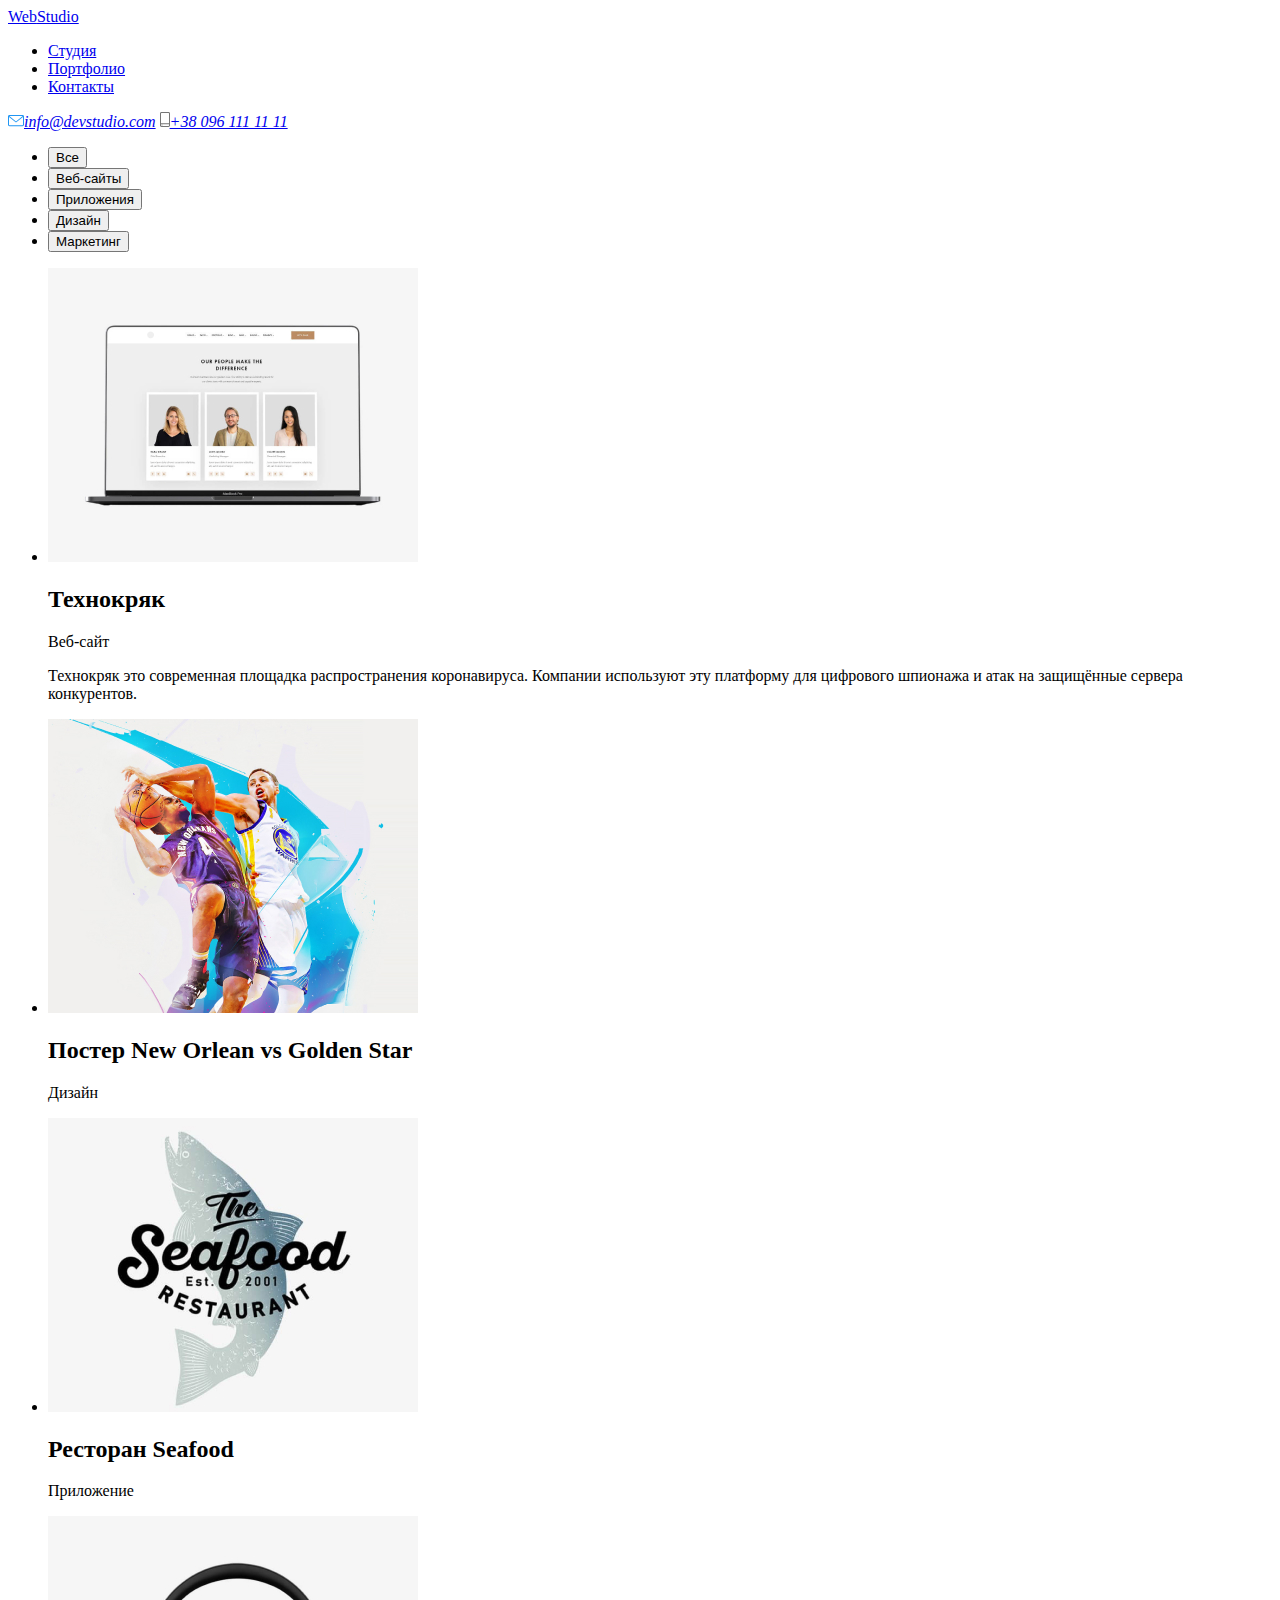
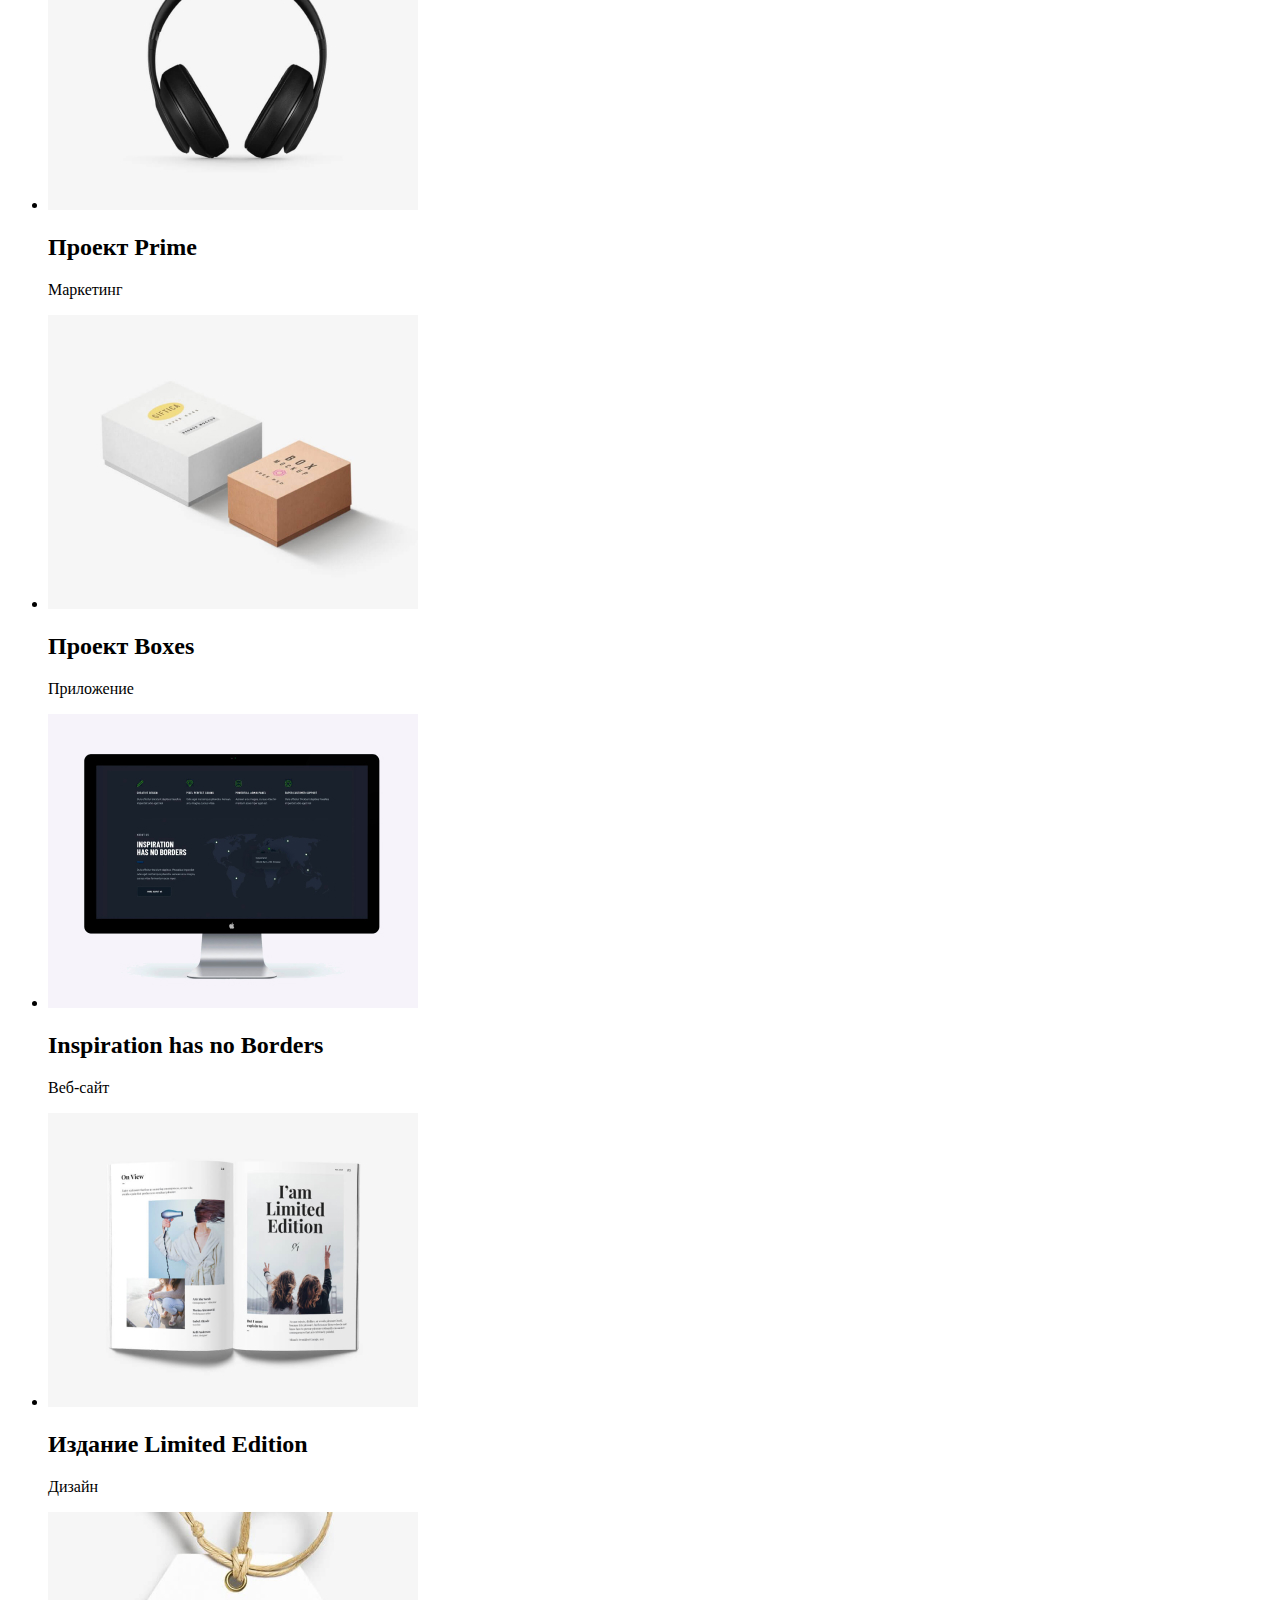
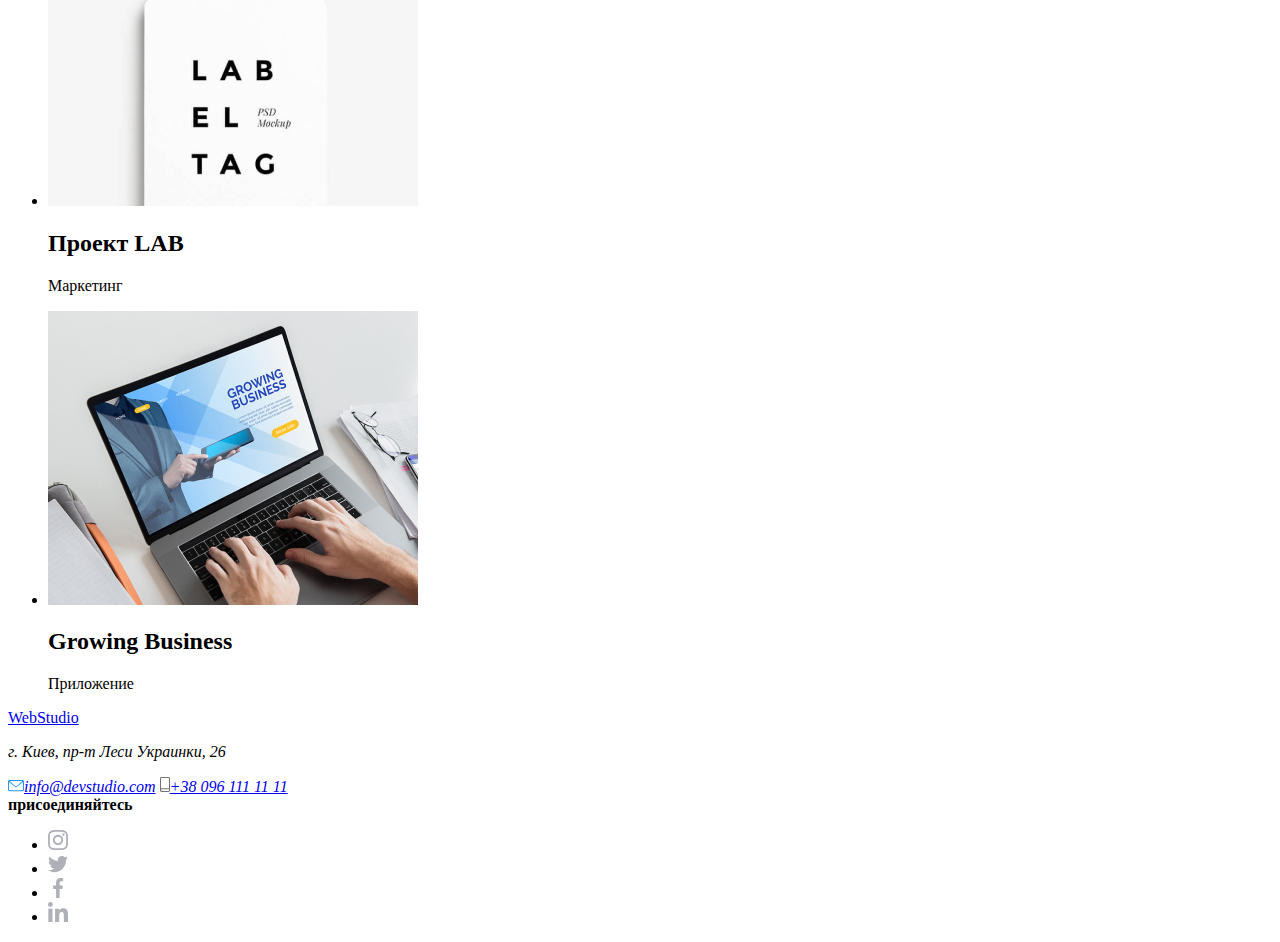
==== portfolio.html @ e0ac9408 "portfolio" ====
<!DOCTYPE html>
<html lang="ru">
  <head>
    <meta charset="UTF-8" />
    <meta name="viewport" content="width=device-width, initial-scale=1.0" />
    <title>Document</title>
  </head>

  <body>
    <header>
      <nav>
        <a href="./index.html" lang="en"><span>Web</span>Studio</a>
        <ul>
          <li><a href="./index.html">Студия</a></li>
          <li><a href="./portfolio.html">Портфолио</a></li>
          <li><a href="#">Контакты</a></li>
        </ul>
      </nav>
      <address>
        <a href="mailto:info@devstudio.com"
          ><img src="./image/envelope.svg" alt="адреса" />info@devstudio.com</a
        >
        <a href="tel:+380961111111"
          ><img src="./image/smartphone.svg" alt="телефон" />+38 096 111 11
          11</a
        >
      </address>
    </header>
    <main>
      <section>
        <h1 hidden>Портфоліо</h1>
        <div>
          <ul>
            <li><button>Все</button></li>
            <li><button>Веб-сайты</button></li>
            <li><button>Приложения</button></li>
            <li><button>Дизайн</button></li>
            <li><button>Маркетинг</button></li>
          </ul>
        </div>
        <ul>
          <li>
            <img src="./image-portfolio/img-portflio-1.jpg" alt="Лептоп" />
            <h2>Технокряк</h2>
            <p>Веб-сайт</p>
            <p>
              Технокряк это современная площадка распространения коронавируса.
              Компании используют эту платформу для цифрового шпионажа и атак на
              защищённые сервера конкурентов.
            </p>
          </li>
          <li>
            <img
              src="./image-portfolio/img-portflio-2.jpg"
              alt="Гра в баскетбол"
            />
            <h2>Постер New Orlean vs Golden Star</h2>
            <p>Дизайн</p>
          </li>
          <li>
            <img
              src="./image-portfolio/img-portflio-3.jpg"
              alt="Логотип ресторану"
            />
            <h2>Ресторан Seafood</h2>
            <p>Приложение</p>
          </li>
          <li>
            <img src="./image-portfolio/img-portflio-4.jpg" alt="Наушники" />
            <h2>Проект Prime</h2>
            <p>Маркетинг</p>
          </li>
          <li>
            <img src="./image-portfolio/img-portflio-5.jpg" alt="Дві коробки" />
            <h2>Проект Boxes</h2>
            <p>Приложение</p>
          </li>
          <li>
            <img src="./image-portfolio/img-portflio-6.jpg" alt="Монітор" />
            <h2>Inspiration has no Borders</h2>
            <p>Веб-сайт</p>
          </li>
          <li>
            <img
              src="./image-portfolio/img-portflio-7.jpg"
              alt="Розкрита книга"
            />
            <h2>Издание Limited Edition</h2>
            <p>Дизайн</p>
          </li>
          <li>
            <img src="./image-portfolio/img-portflio-8.jpg" alt="Бірка" />
            <h2>Проект LAB</h2>
            <p>Маркетинг</p>
          </li>
          <li>
            <img
              src="./image-portfolio/img-portflio-9.jpg"
              alt="Нобота на ноутбуці"
            />
            <h2>Growing Business</h2>
            <p>Приложение</p>
          </li>
        </ul>
      </section>
    </main>
    <footer>
      <div>
        <a href="./index.html" lang="en"><span>Web</span>Studio</a>

        <address>
          <p>г. Киев, пр-т Леси Украинки, 26</p>
          <a href="mailto:info@devstudio.com"
            ><img
              src="./image/envelope.svg"
              alt="адреса"
            />info@devstudio.com</a
          >
          <a href="tel:+380961111111"
            ><img src="./image/smartphone.svg" alt="телефон" />+38 096 111 11
            11</a
          >
        </address>
      </div>
      <div>
        <b>присоединяйтесь</b>
        <ul>
          <li>
            <a href="" aria-label="instagram"
              ><img src="./image/instagram.svg" alt="іконка інстаграм"
            /></a>
          </li>
          <li>
            <a href="" aria-label="twitter"
              ><img src="./image/twitter.svg" alt="іконка твітер"
            /></a>
          </li>
          <li>
            <a href="" aria-label="facebook"
              ><img src="./image/facebook.svg" alt="іконка фейсбук"
            /></a>
          </li>
          <li>
            <a href="" aria-label="linkedin"
              ><img src="./image/linkedin.svg" alt="іконка лінкенін"
            /></a>
          </li>
        </ul>
      </div>
    </footer>
  </body>
</html>
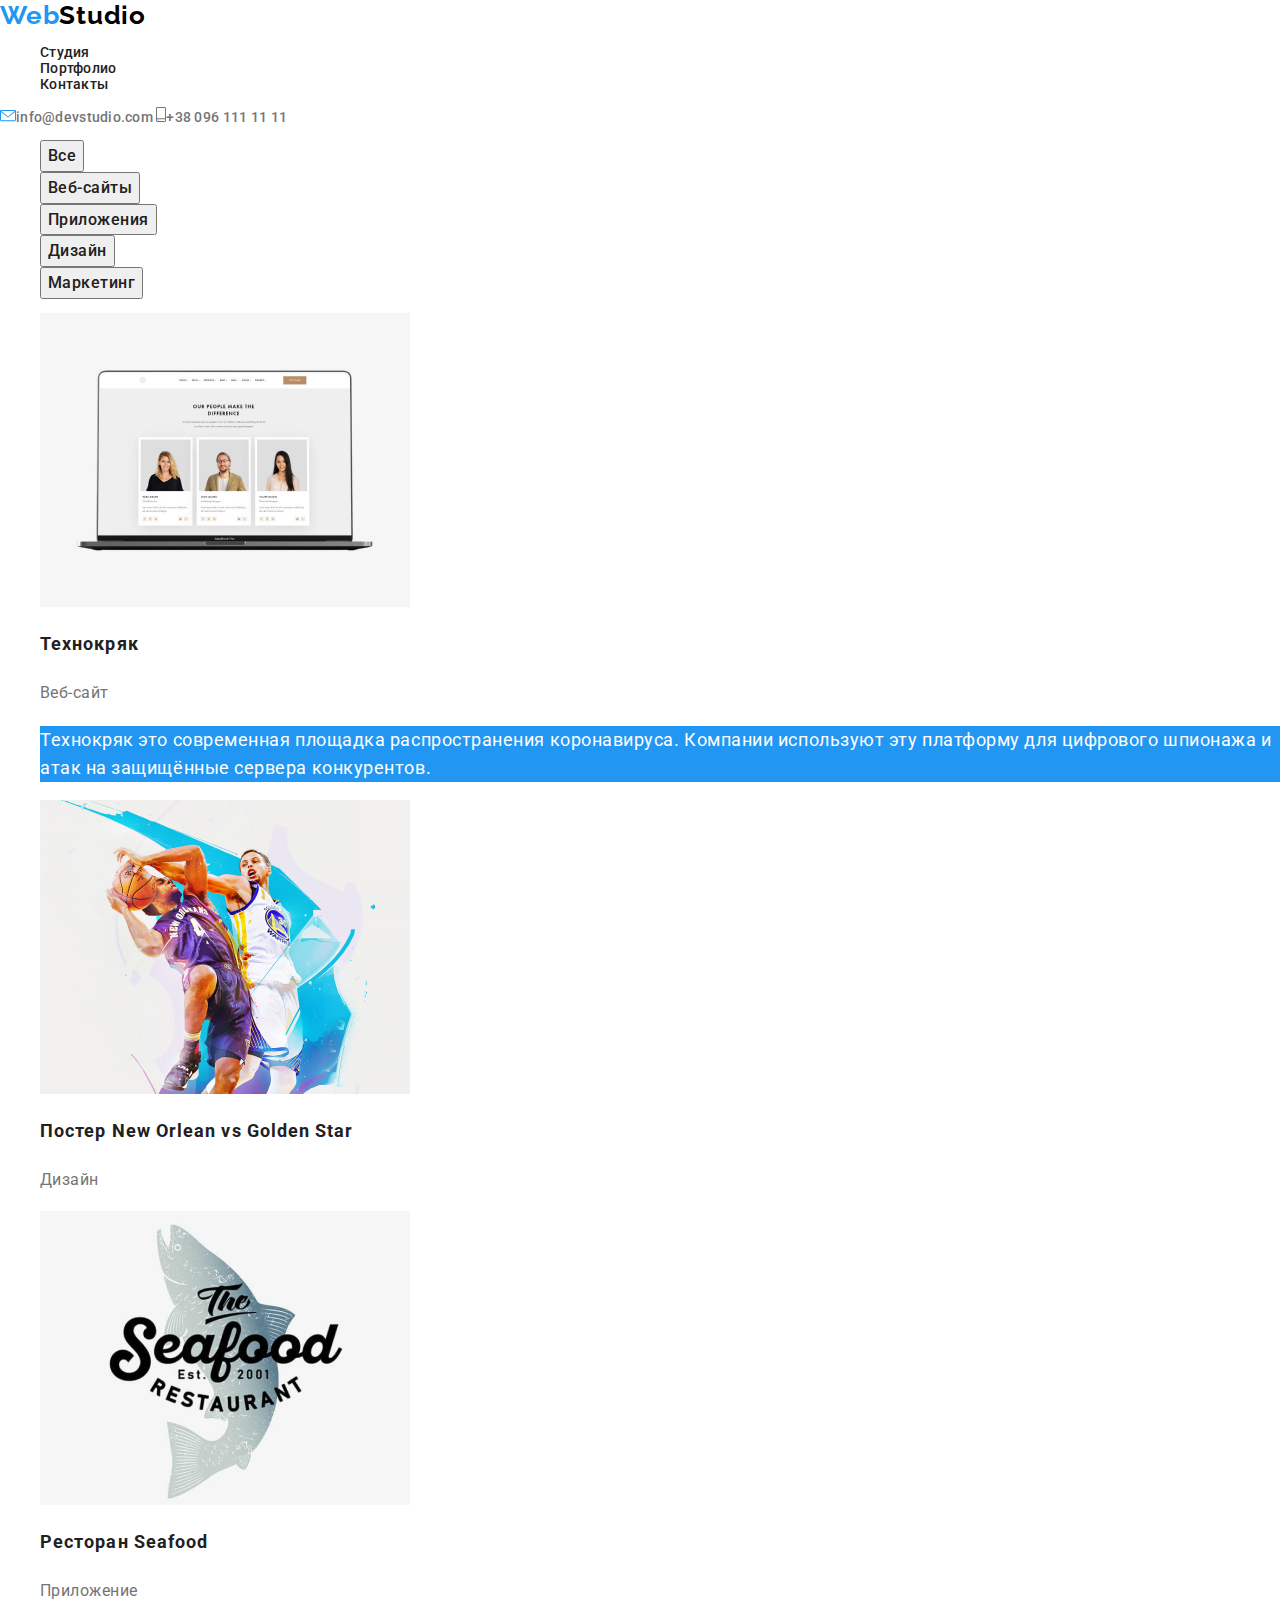
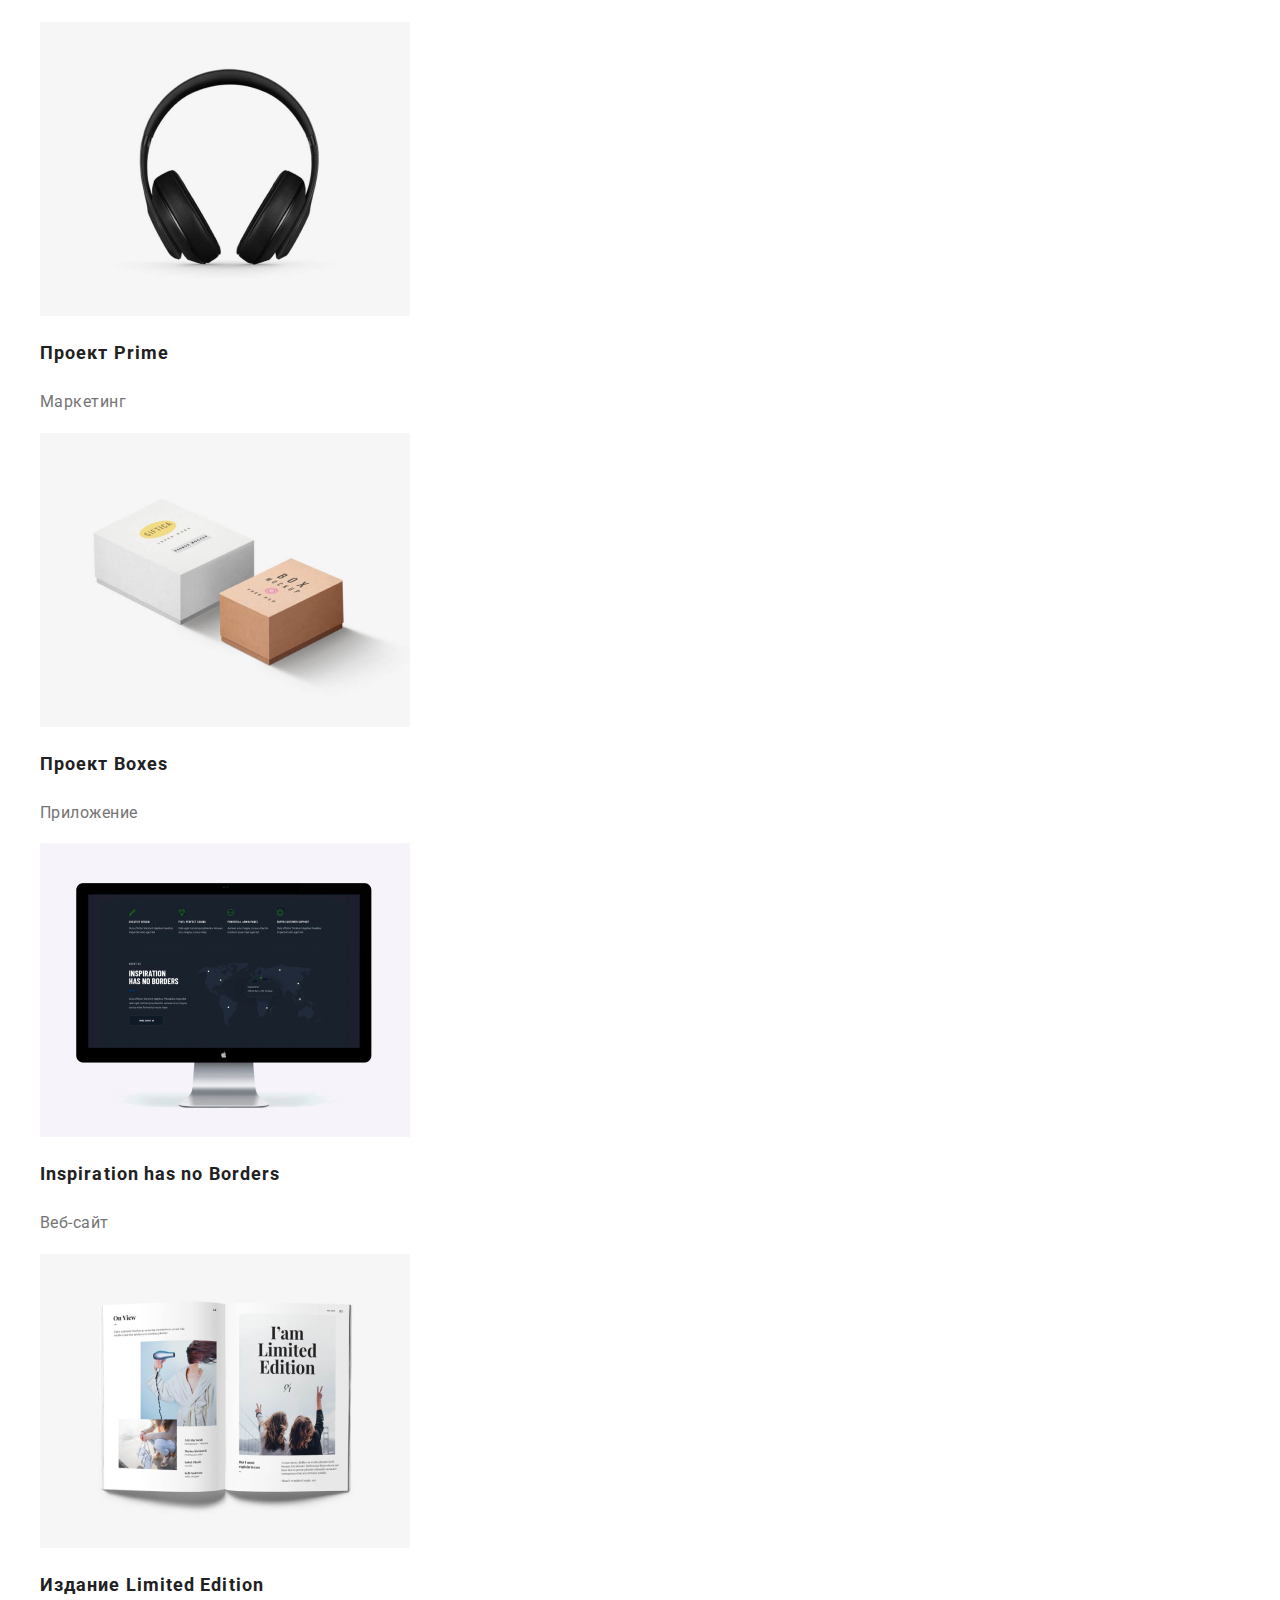
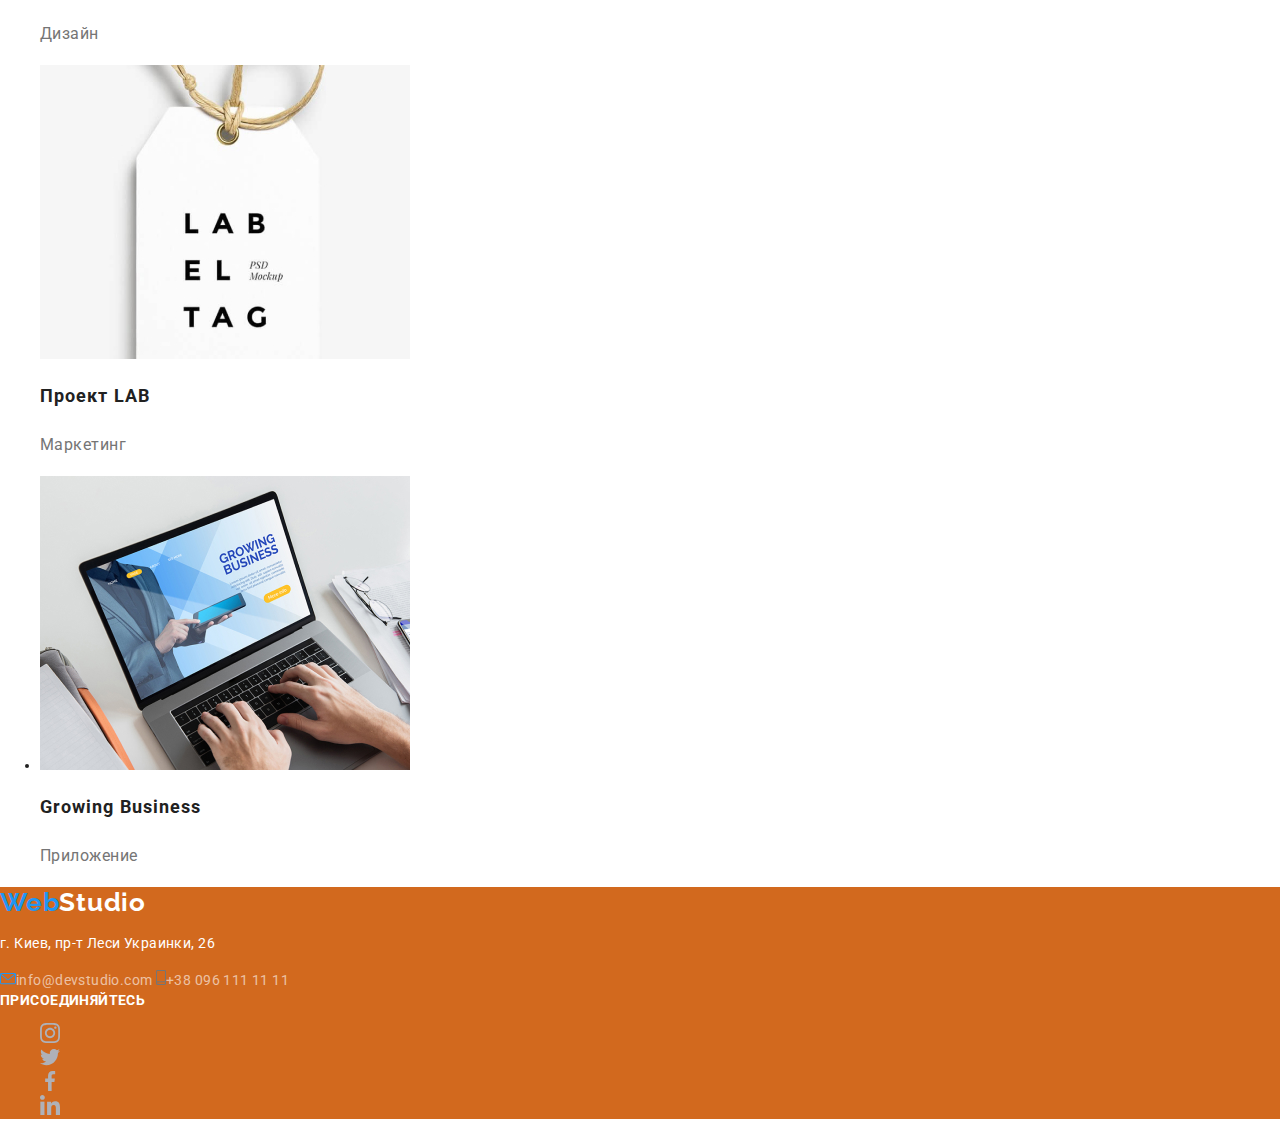
==== commit b8bf26ba: "work-2-done" ====
--- a/portfolio.html
+++ b/portfolio.html
@@ -4,146 +4,141 @@
     <meta charset="UTF-8" />
     <meta name="viewport" content="width=device-width, initial-scale=1.0" />
     <title>Document</title>
+    <link
+      href="https://fonts.googleapis.com/css2?family=Raleway:wght@700&family=Roboto:wght@400;500;700;900&display=swap"
+      rel="stylesheet"
+    />
+<link rel="stylesheet" href="./css/normalize.css" />
+    <link rel="stylesheet" href="./css/stylesheet.css" />
+  
   </head>
 
   <body>
-    <header>
-      <nav>
-        <a href="./index.html" lang="en"><span>Web</span>Studio</a>
-        <ul>
-          <li><a href="./index.html">Студия</a></li>
-          <li><a href="./portfolio.html">Портфолио</a></li>
-          <li><a href="#">Контакты</a></li>
+    <header class="header">
+      <nav class="navigation">
+        <a class="link navigation-logo" href="./index.html" lang="en"><span
+            class="navigation-logo-text">Web</span>Studio</a>
+        <ul class="list navigation-list">
+          <li>
+            <a class="link navigation-list-link" href="./index.html">Студия</a>
+          </li>
+          <li><a class="link navigation-list-link"" href=" ./portfolio.html">Портфолио</a></li>
+          <li><a class="link navigation-list-link"" href=" #">Контакты</a></li>
         </ul>
       </nav>
-      <address>
-        <a href="mailto:info@devstudio.com"
-          ><img src="./image/envelope.svg" alt="адреса" />info@devstudio.com</a
-        >
-        <a href="tel:+380961111111"
-          ><img src="./image/smartphone.svg" alt="телефон" />+38 096 111 11
-          11</a
-        >
+      <address class="address">
+        <a class="link address-link-mail" href="mailto:info@devstudio.com"><img src="./image/envelope.svg"
+            alt="адреса" />info@devstudio.com</a>
+        <a class="link address-link-tel" href="tel:+380961111111"><img src="./image/smartphone.svg" alt="телефон" />+38 096
+          111 11
+          11</a>
       </address>
     </header>
     <main>
-      <section>
+      <section class="portfolio">
         <h1 hidden>Портфоліо</h1>
         <div>
-          <ul>
-            <li><button>Все</button></li>
-            <li><button>Веб-сайты</button></li>
-            <li><button>Приложения</button></li>
-            <li><button>Дизайн</button></li>
-            <li><button>Маркетинг</button></li>
+          <ul class="portfolio-list-button">
+            <li class="list portfolio-list-item"><button class="portfolio-button">Все</button></li>
+            <li class="list portfolio-list-item"><button class="portfolio-button">Веб-сайты</button></li>
+            <li class="list portfolio-list-item"><button class="portfolio-button">Приложения</button></li>
+            <li class="list portfolio-list-item"><button class="portfolio-button">Дизайн</button></li>
+            <li class="list portfolio-list-item"><button class="portfolio-button">Маркетинг</button></li>
           </ul>
         </div>
-        <ul>
-          <li>
+        <ul class="project-list">
+          <li class="list project-list-item">
             <img src="./image-portfolio/img-portflio-1.jpg" alt="Лептоп" />
-            <h2>Технокряк</h2>
-            <p>Веб-сайт</p>
-            <p>
+            <h2 class="project-title">Технокряк</h2>
+            <p class="project-text">Веб-сайт</p>
+            <p class="project-text-hover">
               Технокряк это современная площадка распространения коронавируса.
               Компании используют эту платформу для цифрового шпионажа и атак на
               защищённые сервера конкурентов.
             </p>
           </li>
-          <li>
+          <li class="list project-list-item">
             <img
               src="./image-portfolio/img-portflio-2.jpg"
               alt="Гра в баскетбол"
             />
-            <h2>Постер New Orlean vs Golden Star</h2>
-            <p>Дизайн</p>
+            <h2 class="project-title">Постер New Orlean vs Golden Star</h2>
+            <p class="project-text">Дизайн</p>
           </li>
-          <li>
+          <li class="list project-list-item">
             <img
               src="./image-portfolio/img-portflio-3.jpg"
               alt="Логотип ресторану"
             />
-            <h2>Ресторан Seafood</h2>
-            <p>Приложение</p>
+            <h2 class="project-title">Ресторан Seafood</h2>
+            <p class="project-text">Приложение</p>
           </li>
-          <li>
+          <li class="list project-list-item">
             <img src="./image-portfolio/img-portflio-4.jpg" alt="Наушники" />
-            <h2>Проект Prime</h2>
-            <p>Маркетинг</p>
+            <h2 class="project-title">Проект Prime</h2>
+            <p class="project-text">Маркетинг</p>
           </li>
-          <li>
+          <li class="list project-list-item">
             <img src="./image-portfolio/img-portflio-5.jpg" alt="Дві коробки" />
-            <h2>Проект Boxes</h2>
-            <p>Приложение</p>
+            <h2 class="project-title">Проект Boxes</h2>
+            <p class="project-text">Приложение</p>
           </li>
-          <li>
+          <li class="list project-list-item">
             <img src="./image-portfolio/img-portflio-6.jpg" alt="Монітор" />
-            <h2>Inspiration has no Borders</h2>
-            <p>Веб-сайт</p>
+            <h2 class="project-title">Inspiration has no Borders</h2>
+            <p class="project-text">Веб-сайт</p>
           </li>
-          <li>
+          <li class="list project-list-item">
             <img
               src="./image-portfolio/img-portflio-7.jpg"
               alt="Розкрита книга"
             />
-            <h2>Издание Limited Edition</h2>
-            <p>Дизайн</p>
+            <h2 class="project-title">Издание Limited Edition</h2>
+            <p class="project-text">Дизайн</p>
           </li>
-          <li>
+          <li class="list project-list-item">
             <img src="./image-portfolio/img-portflio-8.jpg" alt="Бірка" />
-            <h2>Проект LAB</h2>
-            <p>Маркетинг</p>
+            <h2 class="project-title">Проект LAB</h2>
+            <p class="project-text">Маркетинг</p>
           </li>
           <li>
             <img
               src="./image-portfolio/img-portflio-9.jpg"
-              alt="Нобота на ноутбуці"
+              alt="Робота на ноутбуці"
             />
-            <h2>Growing Business</h2>
-            <p>Приложение</p>
+            <h2 class="project-title">Growing Business</h2>
+            <p class="project-text">Приложение</p>
           </li>
         </ul>
       </section>
     </main>
-    <footer>
+    <footer class="footer">
       <div>
-        <a href="./index.html" lang="en"><span>Web</span>Studio</a>
-
-        <address>
-          <p>г. Киев, пр-т Леси Украинки, 26</p>
-          <a href="mailto:info@devstudio.com"
-            ><img
-              src="./image/envelope.svg"
-              alt="адреса"
-            />info@devstudio.com</a
-          >
-          <a href="tel:+380961111111"
-            ><img src="./image/smartphone.svg" alt="телефон" />+38 096 111 11
-            11</a
-          >
+        <a class="link footer-logo" href="./index.html" lang="en"><span class="navigation-logo-text">Web</span>Studio</a>
+    
+        <address class="footer-address">
+          <p class="footer-address-text">г. Киев, пр-т Леси Украинки, 26</p>
+          <a class="link footer-address-mail" href="mailto:info@devstudio.com"><img src="./image/envelope.svg"
+              alt="адреса" />info@devstudio.com</a>
+          <a class="link footer-address-tel" href="tel:+380961111111"><img src="./image/smartphone.svg" alt="телефон" />+38
+            096 111 11
+            11</a>
         </address>
       </div>
       <div>
-        <b>присоединяйтесь</b>
-        <ul>
+        <b class="footer-social">присоединяйтесь</b>
+        <ul class="list">
           <li>
-            <a href="" aria-label="instagram"
-              ><img src="./image/instagram.svg" alt="іконка інстаграм"
-            /></a>
+            <a href="" aria-label="instagram"><img src="./image/instagram.svg" alt="іконка інстаграм" /></a>
           </li>
           <li>
-            <a href="" aria-label="twitter"
-              ><img src="./image/twitter.svg" alt="іконка твітер"
-            /></a>
+            <a href="" aria-label="twitter"><img src="./image/twitter.svg" alt="іконка твітер" /></a>
           </li>
           <li>
-            <a href="" aria-label="facebook"
-              ><img src="./image/facebook.svg" alt="іконка фейсбук"
-            /></a>
+            <a href="" aria-label="facebook"><img src="./image/facebook.svg" alt="іконка фейсбук" /></a>
           </li>
           <li>
-            <a href="" aria-label="linkedin"
-              ><img src="./image/linkedin.svg" alt="іконка лінкенін"
-            /></a>
+            <a href="" aria-label="linkedin"><img src="./image/linkedin.svg" alt="іконка лінкенін" /></a>
           </li>
         </ul>
       </div>
--- a/css/stylesheet.css
+++ b/css/stylesheet.css
@@ -0,0 +1,226 @@
+:root {
+  --font-title: "Roboto", sans-serif;
+  --font-logo: "Raleway", sans-serif;
+  --title-dark-theme-color: #ffffff;
+  --title-light-theme-color: #212121;
+  --accent: #2196f3;
+  --text-color: #757575;
+}
+
+body {
+  background-color: #ffffff;
+  color: var(--title-light-theme-color);
+  font-family: var(--font-title);
+  font-style: normal;
+  font-weight: 500;
+  font-size: 14px;
+  line-height: 1.14;
+  letter-spacing: 0.02em;
+}
+.list {
+  list-style: none;
+}
+.link {
+  text-decoration: none;
+}
+/* Hedear */
+.navigation-logo {
+  font-family: var(--font-logo);
+  font-style: normal;
+  font-weight: 700;
+  font-size: 26px;
+  line-height: 1.19;
+  letter-spacing: 0.03em;
+  color: #000000;
+}
+.navigation-logo-text {
+  font-family: var(--font-logo);
+  font-style: normal;
+  font-weight: 700;
+  font-size: 26px;
+  line-height: 1.19;
+  letter-spacing: 0.03em;
+  color: #2196f3;
+}
+
+.navigation-list-link {
+  color: var(--title-light-theme-color);
+}
+
+.navigation-list-link:hover,
+.navigation-list-link:focus {
+  color: var(--accent);
+}
+
+.address-link-mail,
+.address-link-tel {
+  font-style: normal;
+  color: var(--text-color);
+}
+
+.address-link-mail:hover,
+.address-link-mail:focus {
+  color: var(--accent);
+}
+.address-link-tel:hover,
+.address-link-tel:focus {
+  color: var(--accent);
+}
+/* секция Hero */
+.hero-title {
+  background-color: chocolate;
+  font-weight: 900;
+  font-size: 44px;
+  line-height: 1.36;
+  text-align: center;
+  letter-spacing: 0.06em;
+  text-transform: uppercase;
+  color: var(--title-dark-theme-color);
+}
+/* секция Наши преимущества */
+
+.advantages-subtitle {
+  font-weight: 700;
+  font-size: 14px;
+  line-height: 1.14;
+  letter-spacing: 0.03em;
+  text-transform: uppercase;
+}
+
+.advantages-text {
+  font-weight: 400;
+  font-size: 14px;
+  line-height: 1.71;
+  letter-spacing: 0.03em;
+  color: var(--text-color);
+}
+/* Чем мы занимаемся */
+.content-title,
+.team-title,
+.client-title {
+  font-weight: 700;
+  font-size: 36px;
+  line-height: 1.17;
+  text-align: center;
+  letter-spacing: 0.03em;
+}
+.content-list-item-text {
+  background-color: chocolate;
+  font-weight: 700;
+  text-align: center;
+  letter-spacing: 0.03em;
+  text-transform: uppercase;
+  color: var(--title-dark-theme-color);
+}
+/* секція Наша команда */
+.team-list-subtitle {
+  font-weight: 500;
+  font-size: 16px;
+  line-height: 1.9;
+  text-align: center;
+  letter-spacing: 0.03em;
+}
+.team-list-text {
+  font-weight: 400;
+  font-size: 16px;
+  line-height: 1.9;
+  text-align: center;
+  letter-spacing: 0.03em;
+  color: var(--text-color);
+}
+/* Footer */
+.footer {
+  background-color: chocolate;
+}
+
+.footer-logo {
+  font-family: var(--font-logo);
+  font-style: normal;
+  font-weight: 700;
+  font-size: 26px;
+  line-height: 1.19;
+  letter-spacing: 0.03em;
+  color: var(--title-dark-theme-color);
+}
+.footer-address {
+  font-style: normal;
+  font-weight: 400;
+  font-size: 14px;
+  line-height: 1.71;
+  letter-spacing: 0.03em;
+  color: var(--title-dark-theme-color);
+}
+.footer-address-mail,
+.footer-address-tel {
+  color: rgba(255, 255, 255, 0.6);
+}
+
+.footer-address-mail:hover,
+.footer-address-mail:focus {
+  color: var(--accent);
+}
+.footer-address-tel:hover,
+.footer-address-tel:focus {
+  color: var(--accent);
+}
+
+.footer-social {
+  font-weight: 700;
+  font-size: 14px;
+  line-height: 1.14;
+  letter-spacing: 0.03em;
+  text-transform: uppercase;
+  color: var(--title-dark-theme-color);
+}
+/* Portfolio */
+.portfolio-button {
+  font-weight: 500;
+  font-size: 16px;
+  line-height: 1.62;
+  text-align: center;
+  letter-spacing: 0.03em;
+  color: var(--title-light-theme-color);
+}
+.portfolio-button:hover,
+.portfolio-button:focus {
+  background-color: var(--accent);
+  color: var(--title-dark-theme-color);
+}
+
+.project-title {
+  font-weight: 700;
+  font-size: 18px;
+  line-height: 2;
+  letter-spacing: 0.06em;
+  color: var(--title-light-theme-color);
+}
+
+.project-text {
+  font-weight: 400;
+  font-size: 16px;
+  line-height: 1.87;
+  letter-spacing: 0.03em;
+  color: var(--text-color);
+}
+.project-text-hover {
+  font-weight: 400;
+  font-size: 18px;
+  line-height: 1.56;
+  letter-spacing: 0.03em;
+  background-color: var(--accent);
+  color: var(--title-dark-theme-color);
+}
+/* 
+Roboto medium
+Roboto bold
+Roboto regular
+Roboto black
+Raleway bold
+ */
+
+/* 
+#2196F3 акцент
+#212121 текст заголовків
+#757575 текст
+#FFFFFF текст на темній темі
+ */
